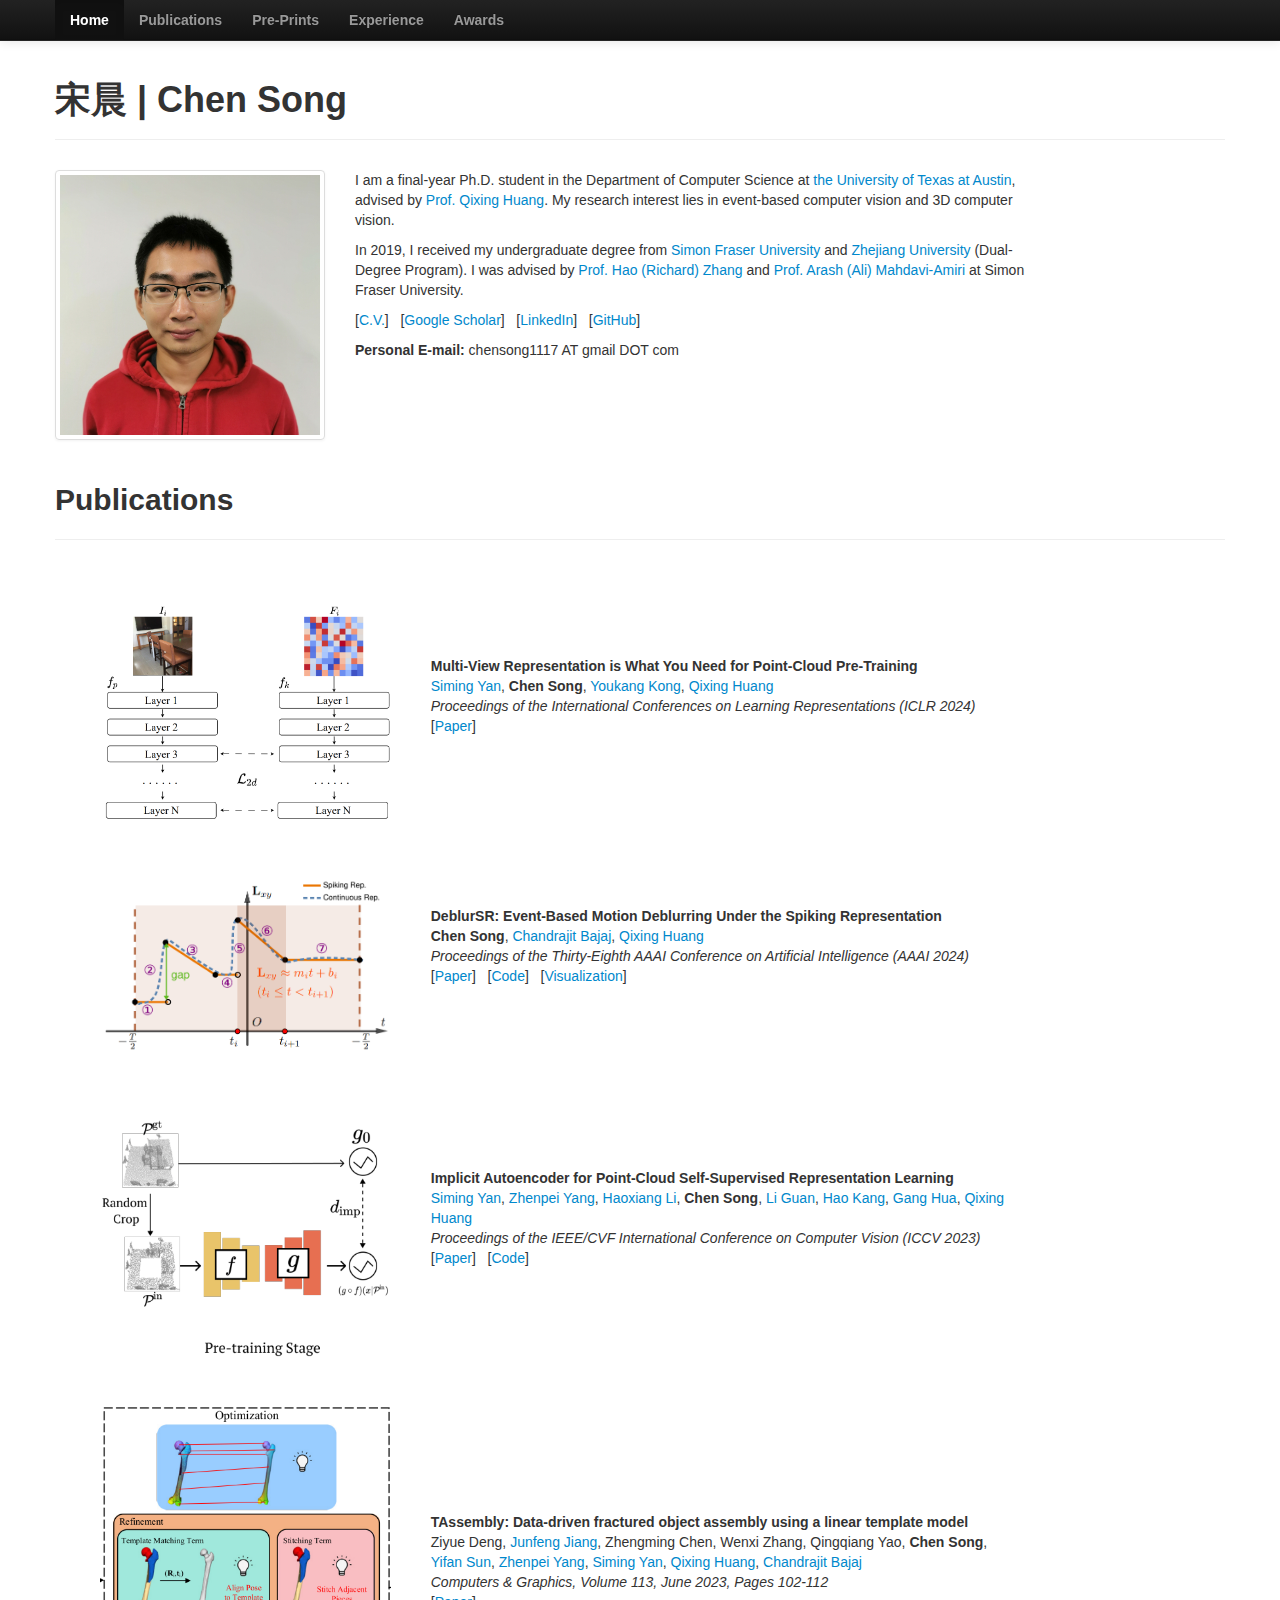
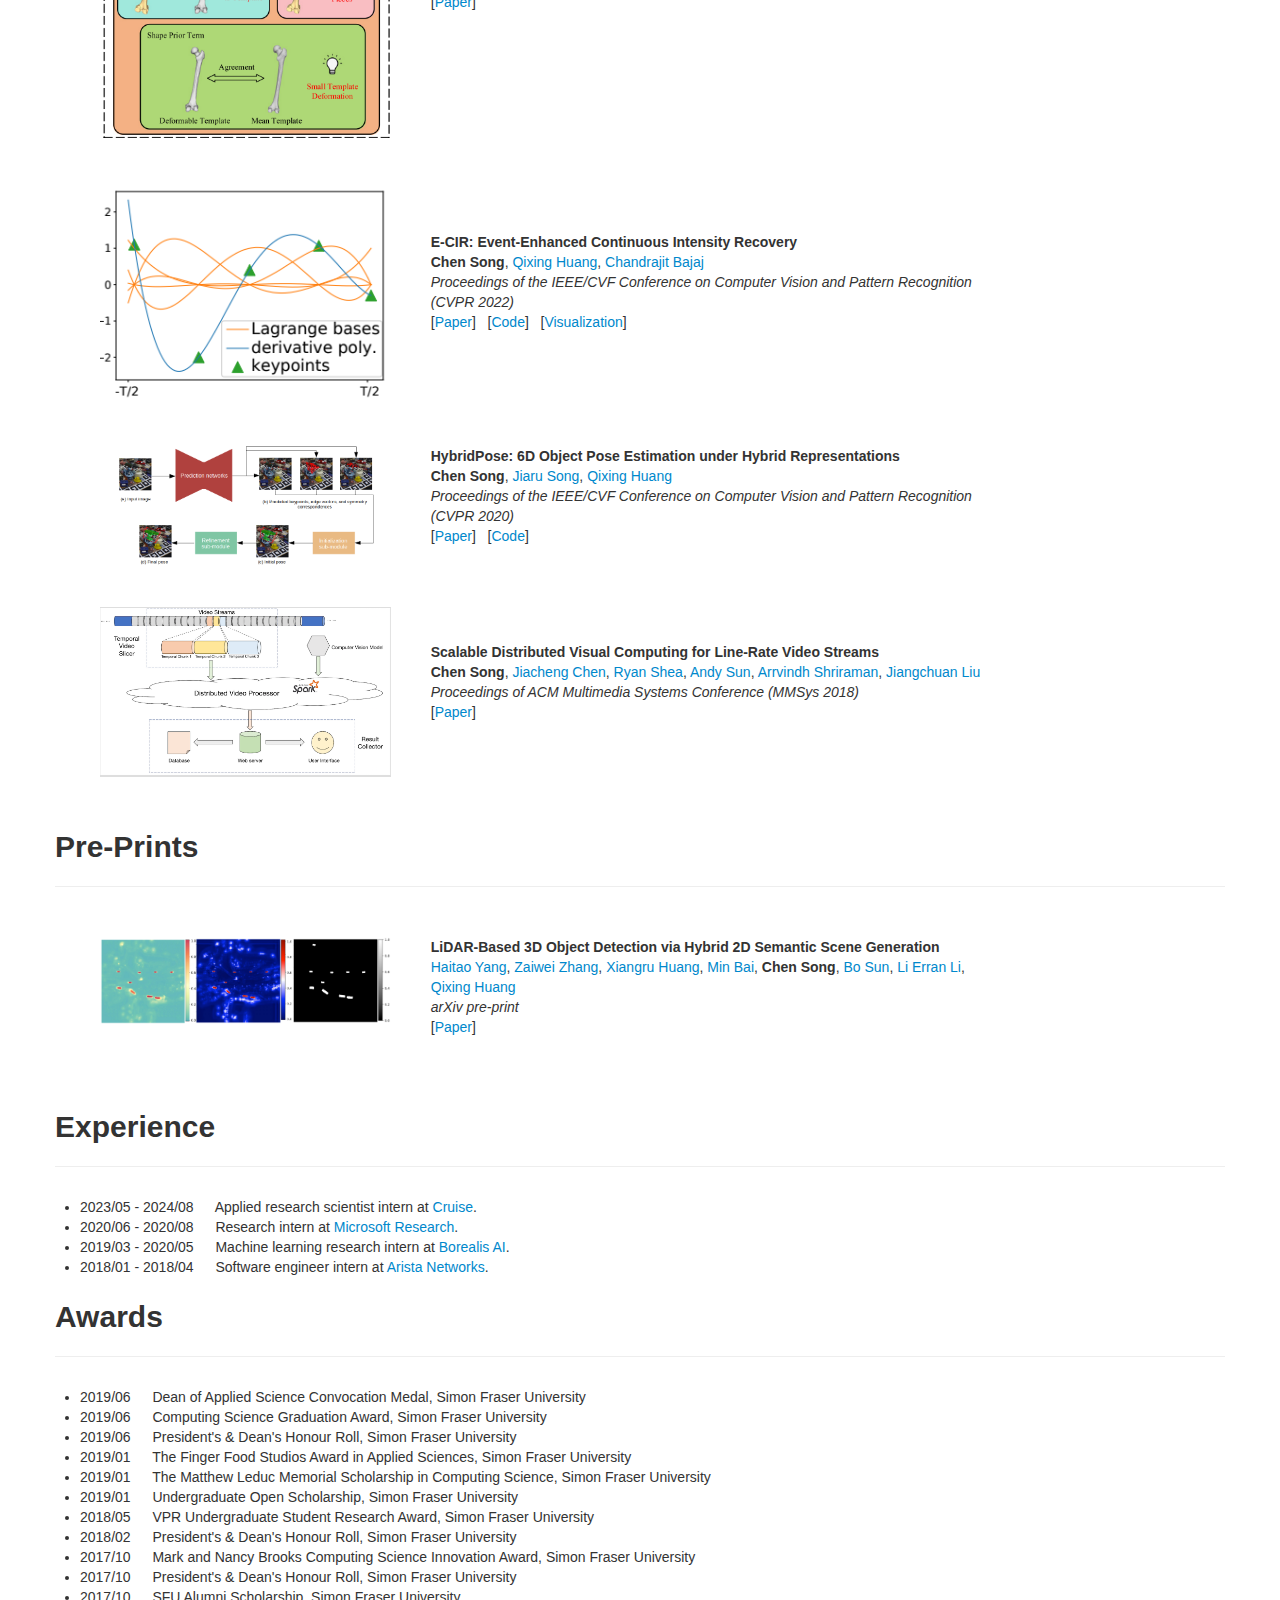
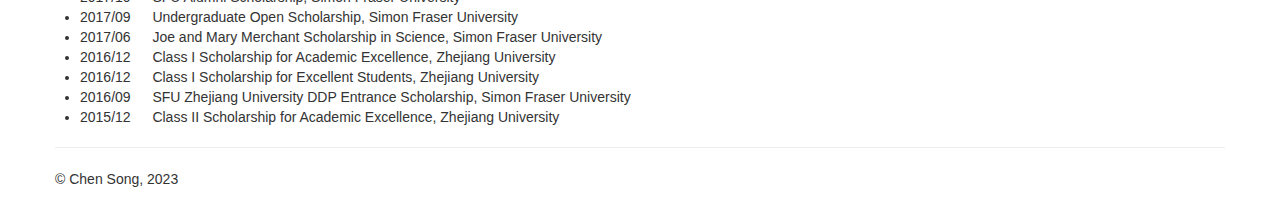
==== index.html @ 9794ae89 "copy files from EC2" ====
<!DOCTYPE html>
<html lang="en">
	<head>
	    <meta charset="utf-8">
	    <title>宋晨 | Chen Song</title>
	    <meta name="viewport" content="width=device-width, initial-scale=1.0">
	    <meta name="description" content="宋晨 | Chen Song">
	    <meta name="author" content="宋晨 | Chen Song">
		<meta name="keywords" content="宋晨 | Chen Song">
	    <!-- Le styles -->
	    <link href="./css/bootstrap.css" rel="stylesheet">
		
	    <style>
	      body {
	        padding-top: 60px; /* 60px to make the container go all the way to the bottom of the topbar */
	      }
	    </style>
	    <link href="./css/bootstrap-responsive.css" rel="stylesheet">

	    <!-- <script type="text/javascript" src="./jquery.min.js"></script></head> -->
	</head>

    <body data-gr-c-s-loaded="true">

    <div class="navbar navbar-inverse navbar-fixed-top">
      <div class="navbar-inner">
        <div class="container">
          <a class="btn btn-navbar" data-toggle="collapse" data-target=".nav-collapse">
            <span class="icon-bar"></span>
            <span class="icon-bar"></span>
            <span class="icon-bar"></span>
          </a>
          <div class="nav-collapse collapse">
            <ul class="nav">
              <li class="active"><a href="#HOME"><strong>Home</strong></a></li>
              <li><a href="#PUBLICATIONS"><strong>Publications</strong></a></li>
              <li><a href="#PREPRINTS"><strong>Pre-Prints</strong></a></li>
              <li><a href="#EXPERIENCE"><strong>Experience</strong></a></li>
              <li><a href="#AWARDS"><strong>Awards</strong></a></li>
            </ul>

          </div><!--/.nav-collapse -->
        </div>
      </div>
    </div>

    <div class="container">
		<section id="HOME">
			<div class="page-header">
				<h1>宋晨 | Chen Song</h1>
			</div>
			
			<div class="row-fluid">
			
				<div class="span3">
					<div class="thumbnail">
						<a><img src="assets/img/profile.jpg"></a>
					</div>
				</div>
				
				<div class="span7">
                    <p>I am a final-year Ph.D. student in the Department of Computer Science at <a href="https://www.utexas.edu/">the University of Texas at Austin</a>, advised by <a href="https://www.cs.utexas.edu/~huangqx/">Prof. Qixing Huang</a>.  My research interest lies in event-based computer vision and 3D computer vision. </p>

                    <p>In 2019, I received my undergraduate degree from <a href="https://www.sfu.ca/">Simon Fraser University</a> and <a href="https://www.zju.edu.cn/">Zhejiang University</a> (Dual-Degree Program). I was advised by <a href="https://www.cs.sfu.ca/~haoz/">Prof. Hao (Richard) Zhang</a> and <a href="https://www.sfu.ca/~amahdavi/">Prof. Arash (Ali) Mahdavi-Amiri</a> at Simon Fraser University.</p>

                    <!-- <p><span style="color: #ff0000; font-family: Lato, Arial; font-weight: 700;">I am looking for an industrial position starting in Summer 2024. Please feel free to reach out.</span></p> -->

                    <p> [<a href="doc/cv.pdf">C.V.</a>] &nbsp; [<a href="https://scholar.google.com/citations?user=AoV0Q34AAAAJ&hl=en">Google Scholar</a>] &nbsp; [<a href="https://www.linkedin.com/in/chenso/">LinkedIn</a>] &nbsp; [<a href="https://github.com/chensong1995">GitHub</a>]</p>

					<address>
                        <b>Personal E-mail:</b> chensong1117 AT gmail DOT com<br>
					</address>

				</div>

			</div>
		</section>
		<br>		

		<section id="PUBLICATIONS">
			<div class="page-header">
				<h2>Publications</h2>
			</div>
			
			<div class="row-fluid">
				<div class="span10">
				
				<div id="TabContent" class="tab-content">
					<div class="tab-pane fade in active" id="topic">					
						<ol>
						<table width="150%" align="center" border="0" cellpadding="20">
						<tbody>
						    <!-- Multiview -->
					        <tr>
					            <td width="35%" valign="top">
					            <img src="assets/img/Multiview.png"  height="500" style="border-style: none">
					            </td>
					            <td width="80%" valign="middle">
                                        <span class="title"><strong>Multi-View Representation is What You Need for Point-Cloud Pre-Training</strong> <br>
                                            <span class="details"><a href="https://www.cs.utexas.edu/~siming/">Siming Yan</a>, <b>Chen Song</b>, <a href="https://kxz18.github.io/">Youkang Kong</a>, <a href="https://www.cs.utexas.edu/~huangqx/">Qixing Huang</a><br>
				                        <em> Proceedings of the International Conferences on Learning Representations (ICLR 2024) </em>&nbsp;
					                   	<br></span>
								[<a href="https://arxiv.org/abs/2306.02558">Paper</a>] &nbsp;
					                    </span><br><br>
					            </td>
					        </tr>


						    <!-- DeblurSR -->
					        <tr>
					            <td width="35%" valign="top">
					            <img src="assets/img/DeblurSR.png"  height="500" style="border-style: none">
					            </td>
					            <td width="80%" valign="middle">
				                        <span class="title"><strong>DeblurSR: Event-Based Motion Deblurring Under the Spiking Representation</strong> <br>
                                            <span class="details"><b>Chen Song</b>, <a href="https://www.cs.utexas.edu/users/bajaj/cvc/index.shtml">Chandrajit Bajaj</a>, <a href="https://www.cs.utexas.edu/~huangqx/">Qixing Huang</a><br>
				                        <em> Proceedings of the Thirty-Eighth AAAI Conference on Artificial Intelligence (AAAI 2024) </em>&nbsp;
					                   	<br></span>
								[<a href="https://arxiv.org/abs/2303.08977">Paper</a>] &nbsp;
								[<a href="https://github.com/chensong1995/DeblurSR">Code</a>] &nbsp;
								[<a href="deblursr/visualization.html">Visualization</a>] &nbsp;
					                    </span><br><br>
					            </td>
					        </tr>

						    <!-- IAE -->
					        <tr>
					            <td width="35%" valign="top">
					            <img src="assets/img/IAE.png"  height="500" style="border-style: none">
					            </td>
					            <td width="80%" valign="middle">
				                        <span class="title"><strong>Implicit Autoencoder for Point-Cloud Self-Supervised Representation Learning</strong> <br>
                                            <span class="details"><a href="https://www.cs.utexas.edu/~siming/">Siming Yan</a>, <a href="https://www.cs.utexas.edu/~yzp12/">Zhenpei Yang</a>, <a href="https://scholar.google.com/citations?user=Fu6aoXAAAAAJ">Haoxiang Li</a>, <b>Chen Song</b>, <a href="https://www.liguan.org/">Li Guan</a>, <a href="https://www.zoominfo.com/p/Hao-Kang/-1518000701">Hao Kang</a>, <a href="https://www.ganghua.org/">Gang Hua</a>, <a href="https://www.cs.utexas.edu/~huangqx/">Qixing Huang</a><br>
				                        <em> Proceedings of the IEEE/CVF International Conference on Computer Vision (ICCV 2023) </em>&nbsp;
					                   	<br></span>
								[<a href="https://arxiv.org/abs/2201.00785">Paper</a>] &nbsp;
								[<a href="https://github.com/SimingYan/IAE">Code</a>] &nbsp;
					                    </span><br><br>
					            </td>
					        </tr>

						    <!-- TAssembly -->
					        <tr>
					            <td width="35%" valign="top">
					            <img src="assets/img/TAssembly.png"  height="500" style="border-style: none">
					            </td>
					            <td width="80%" valign="middle">
				                        <span class="title"><strong>TAssembly: Data-driven fractured object assembly using a linear template model</strong> <br>
                                            <span class="details">Ziyue Deng, <a href="https://www.researchgate.net/lab/Junfeng-Jiang-Lab">Junfeng Jiang</a>, Zhengming Chen, Wenxi Zhang, Qingqiang Yao, <b>Chen Song</b>, <a href="https://yifansun12.wixsite.com/mysite">Yifan Sun</a>, <a href="https://www.cs.utexas.edu/~yzp12/">Zhenpei Yang</a>, <a href="https://www.cs.utexas.edu/~siming/">Siming Yan</a>, <a href="https://www.cs.utexas.edu/~huangqx/">Qixing Huang</a>, <a href="https://www.cs.utexas.edu/users/bajaj/cvc/index.shtml">Chandrajit Bajaj</a><br>
				                        <em> Computers & Graphics, Volume 113, June 2023, Pages 102-112 </em>&nbsp;
					                   	<br></span>
								[<a href="https://www.sciencedirect.com/science/article/abs/pii/S0097849323000560">Paper</a>] &nbsp;
					                    </span><br><br>
					            </td>
					        </tr>

						    <!-- E-CIR -->
					        <tr>
					            <td width="35%" valign="top">
					            <img src="assets/img/E-CIR.png"  height="500" style="border-style: none">
					            </td>
					            <td width="80%" valign="middle">
				                        <span class="title"><strong>E-CIR: Event-Enhanced Continuous Intensity Recovery</strong> <br>
                                            <span class="details"><b>Chen Song</b>, <a href="https://www.cs.utexas.edu/~huangqx/">Qixing Huang</a>, <a href="https://www.cs.utexas.edu/users/bajaj/cvc/index.shtml">Chandrajit Bajaj</a><br>
				                        <em> Proceedings of the IEEE/CVF Conference on Computer Vision and Pattern Recognition (CVPR 2022) </em>&nbsp;
					                   	<br></span>
								[<a href="https://arxiv.org/abs/2203.01935">Paper</a>] &nbsp;
								[<a href="https://github.com/chensong1995/E-CIR">Code</a>] &nbsp;
								[<a href="ecir/visualization.html">Visualization</a>] &nbsp;
					                    </span><br><br>
					            </td>
					        </tr>

						    <!-- HybridPose -->
					        <tr>
					            <td width="35%" valign="top">
					            <img src="assets/img/HybridPose.png"  height="500" style="border-style: none">
					            </td>
					            <td width="80%" valign="middle">
				                        <span class="title"><strong>HybridPose: 6D Object Pose Estimation under Hybrid Representations</strong> <br>
                                            <span class="details"><b>Chen Song</b>, <a href="https://www.linkedin.com/in/jiaru-song-83793a144">Jiaru Song</a>, <a href="https://www.cs.utexas.edu/~huangqx/">Qixing Huang</a><br>
				                        <em> Proceedings of the IEEE/CVF Conference on Computer Vision and Pattern Recognition (CVPR 2020) </em>&nbsp;
					                   	<br></span>
								[<a href="https://arxiv.org/abs/2001.01869">Paper</a>] &nbsp;
								[<a href="https://github.com/chensong1995/HybridPose">Code</a>] &nbsp;
					                    </span><br><br>
					            </td>
					        </tr>

						    <!-- Scalable -->
					        <tr>
					            <td width="35%" valign="top">
					            <img src="assets/img/Scalable.png"  height="500" style="border-style: none">
					            </td>
					            <td width="80%" valign="middle">
				                        <span class="title"><strong>Scalable Distributed Visual Computing for Line-Rate Video Streams</strong> <br>
                                            <span class="details"><b>Chen Song</b>, <a href="https://jcchen.me/">Jiacheng Chen</a>, <a href="https://www.sfu.ca/computing/people/faculty/ryanshea.html">Ryan Shea</a>, <a href="https://ca.linkedin.com/in/sunandy">Andy Sun</a>, <a href="https://www.cs.sfu.ca/~ashriram/">Arrvindh Shriraman</a>, <a href="https://www.cs.sfu.ca/~jcliu/">Jiangchuan Liu</a><br>
				                        <em> Proceedings of ACM Multimedia Systems Conference (MMSys 2018)</em>&nbsp;
					                   	<br></span>
								[<a href="https://dl.acm.org/doi/10.1145/3204949.3204974">Paper</a>] &nbsp;
					                    </span><br><br>
					            </td>
					        </tr>

					 	</tbody>
					 	</table>
						</ol>					
					</div>
				</div>

				</div>
			</div>
		</section>

		<section id="PREPRINTS">
			<div class="page-header">
                <h2>Pre-Prints</h2>
			</div>
			
			<div class="row-fluid">
				<div class="span10">
				
				<div id="TabContent" class="tab-content">
					<div class="tab-pane fade in active" id="topic">					
						<ol>
						<table width="150%" align="center" border="0" cellpadding="20">
						<tbody>
						    <!-- LiDAR -->
					        <tr>
					            <td width="35%" valign="top">
					            <img src="assets/img/LiDAR.png"  height="500" style="border-style: none">
					            </td>
					            <td width="80%" valign="middle">
				                        <span class="title"><strong>LiDAR-Based 3D Object Detection via Hybrid 2D Semantic Scene Generation</strong> <br>
                                            <span class="details"><a href="https://yanghtr.github.io/">Haitao Yang</a>, <a href="https://sites.google.com/a/utexas.edu/zaiwei-zhang/">Zaiwei Zhang</a>, <a href="https://people.csail.mit.edu/xrhuang/">Xiangru Huang</a>, <a href="https://www.cs.toronto.edu/~mbai/">Min Bai</a>, <b>Chen Song</b>, <a href="https://sites.google.com/view/bosun/home">Bo Sun</a>, <a href="http://www.cs.columbia.edu/~lierranli/">Li Erran Li</a>, <a href="https://www.cs.utexas.edu/~huangqx/">Qixing Huang</a><br>
				                        <em> arXiv pre-print </em>&nbsp;
					                   	<br></span>
								[<a href="https://arxiv.org/abs/2304.01519">Paper</a>] &nbsp;
					                    </span><br><br>
					            </td>
					        </tr>



					 	</tbody>
					 	</table>
						</ol>					
					</div>
				</div>

				</div>
			</div>
		</section>


		<section id="EXPERIENCE">
			<div class="page-header">
				<h2>Experience</h2>
			</div>
			<ul>
                <li><span class="title">2023/05 - 2024/08 &emsp;  Applied research scientist intern at <a href="https://getcruise.com/">Cruise</a>.</span></li>
                <li><span class="title">2020/06 - 2020/08 &emsp;  Research intern at <a href="https://www.microsoft.com/en-us/research/">Microsoft Research</a>.</span></li>
                <li><span class="title">2019/03 - 2020/05  &emsp;  Machine learning research intern at <a href="https://www.borealisai.com/">Borealis AI</a>.</span></li>
                <li><span class="title">2018/01 - 2018/04  &emsp;  Software engineer intern at <a href="https://www.arista.com/">Arista Networks</a>.</span></li>
			</ul>
		</section>

		<section id="AWARDS">
			<div class="page-header">
				<h2>Awards</h2>
			</div>
			<ul>
                <li><span class="title">2019/06 &emsp;  Dean of Applied Science Convocation Medal, Simon Fraser University</span></li>
                <li><span class="title">2019/06 &emsp;  Computing Science Graduation Award, Simon Fraser University</span></li>
                <li><span class="title">2019/06 &emsp;  President's &amp; Dean's Honour Roll, Simon Fraser University</span></li>
                <li><span class="title">2019/01 &emsp;  The Finger Food Studios Award in Applied Sciences, Simon Fraser University</span></li>
                <li><span class="title">2019/01 &emsp;  The Matthew Leduc Memorial Scholarship in Computing Science, Simon Fraser University</span></li>
                <li><span class="title">2019/01 &emsp;  Undergraduate Open Scholarship, Simon Fraser University</span></li>
                <li><span class="title">2018/05 &emsp;  VPR Undergraduate Student Research Award, Simon Fraser University</span></li>
                <li><span class="title">2018/02 &emsp;  President's &amp; Dean's Honour Roll, Simon Fraser University</span></li>
                <li><span class="title">2017/10 &emsp;  Mark and Nancy Brooks Computing Science Innovation Award, Simon Fraser University</span></li>
                <li><span class="title">2017/10 &emsp;  President's &amp; Dean's Honour Roll, Simon Fraser University</span></li>
                <li><span class="title">2017/10 &emsp;  SFU Alumni Scholarship, Simon Fraser University</span></li>
                <li><span class="title">2017/09 &emsp;  Undergraduate Open Scholarship, Simon Fraser University</span></li>
                <li><span class="title">2017/06 &emsp;  Joe and Mary Merchant Scholarship in Science, Simon Fraser University</span></li>
                <li><span class="title">2016/12 &emsp;  Class I Scholarship for Academic Excellence, Zhejiang University</span></li>
                <li><span class="title">2016/12 &emsp;  Class I Scholarship for Excellent Students, Zhejiang University</span></li>
                <li><span class="title">2016/09 &emsp;  SFU Zhejiang University DDP Entrance Scholarship, Simon Fraser University</span></li>
                <li><span class="title">2015/12 &emsp;  Class II Scholarship for Academic Excellence, Zhejiang University</span></li>
			</ul>
		</section>


		<!-- Footer -->
		<hr>
        <footer class="footer">
            <p>&copy; Chen Song, 2023</p>
        </footer>


    <!-- Le javascript
    ================================================== -->
    <!-- Placed at the end of the document so the pages load faster -->

 	<script src="https://code.jquery.com/jquery-1.10.2.min.js"></script>
	<script src="https://maxcdn.bootstrapcdn.com/bootstrap/3.3.7/js/bootstrap.min.js"></script>

	</body>
</html>
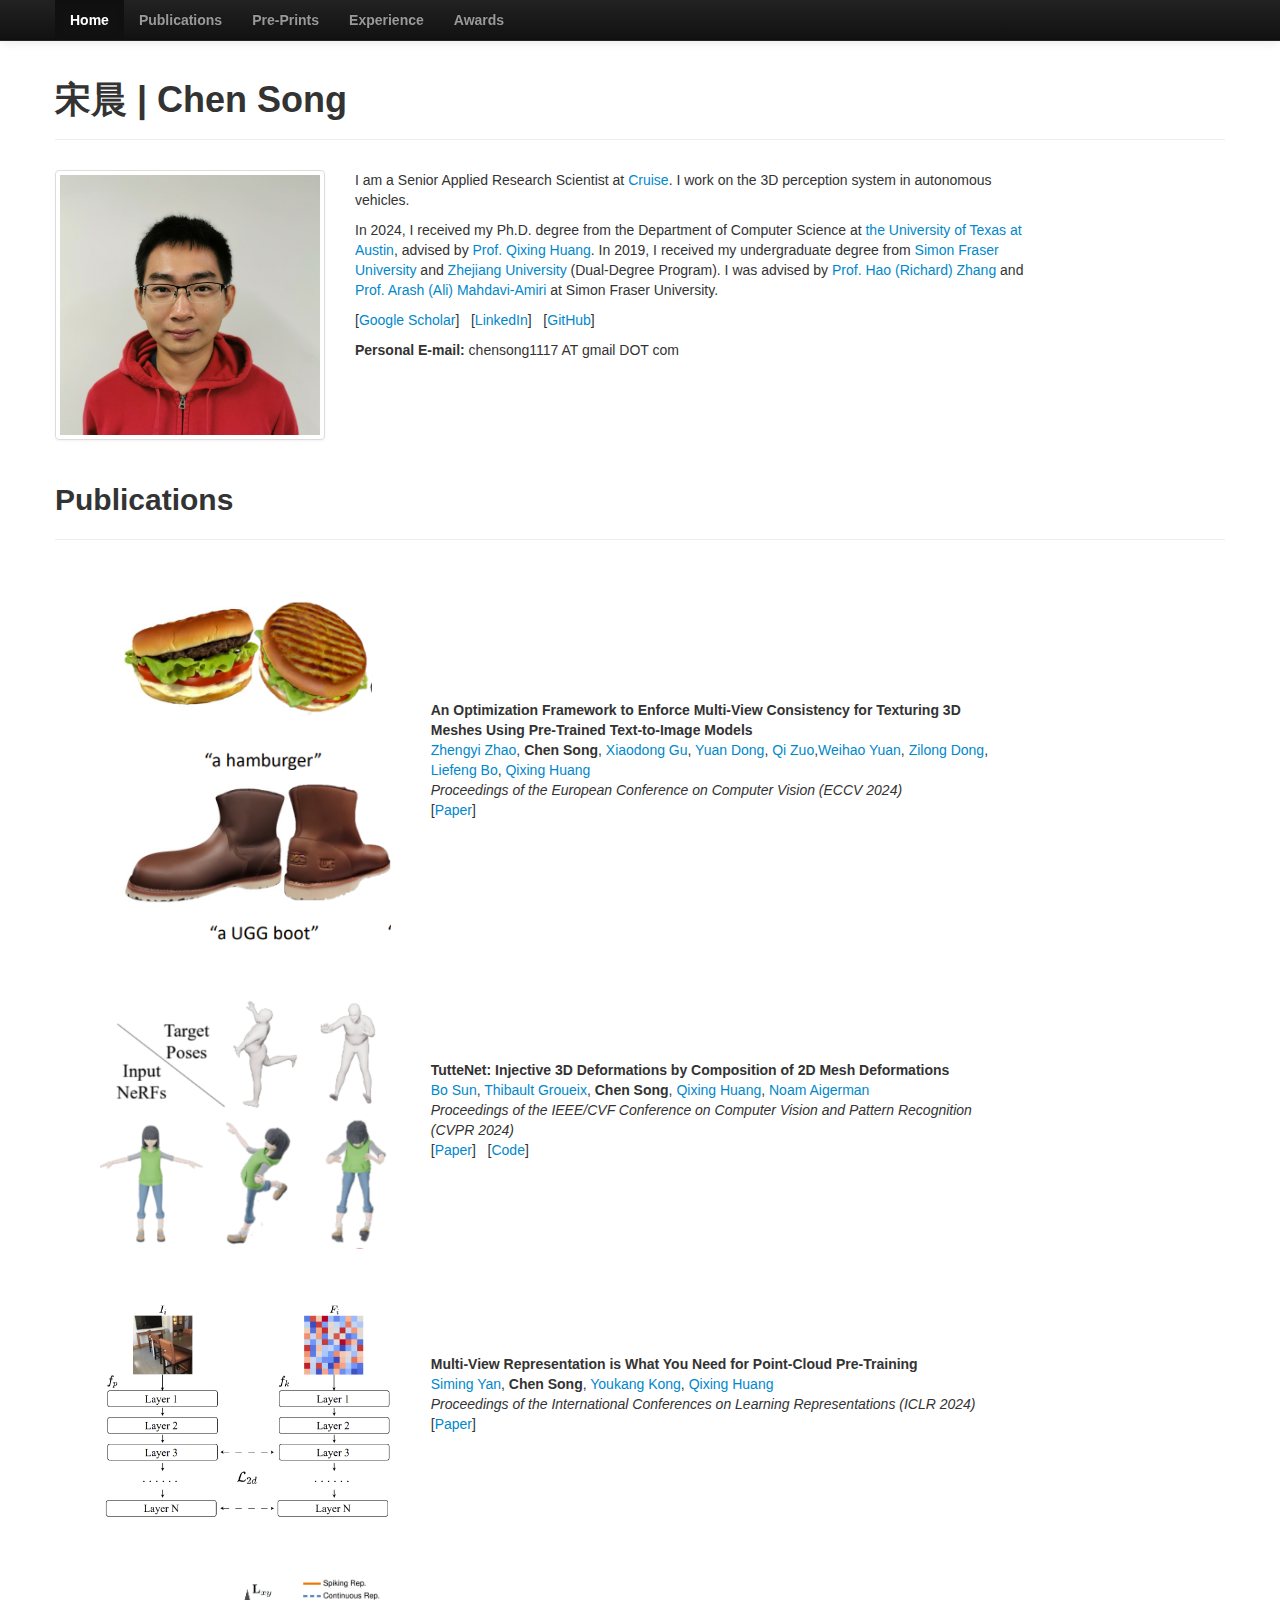
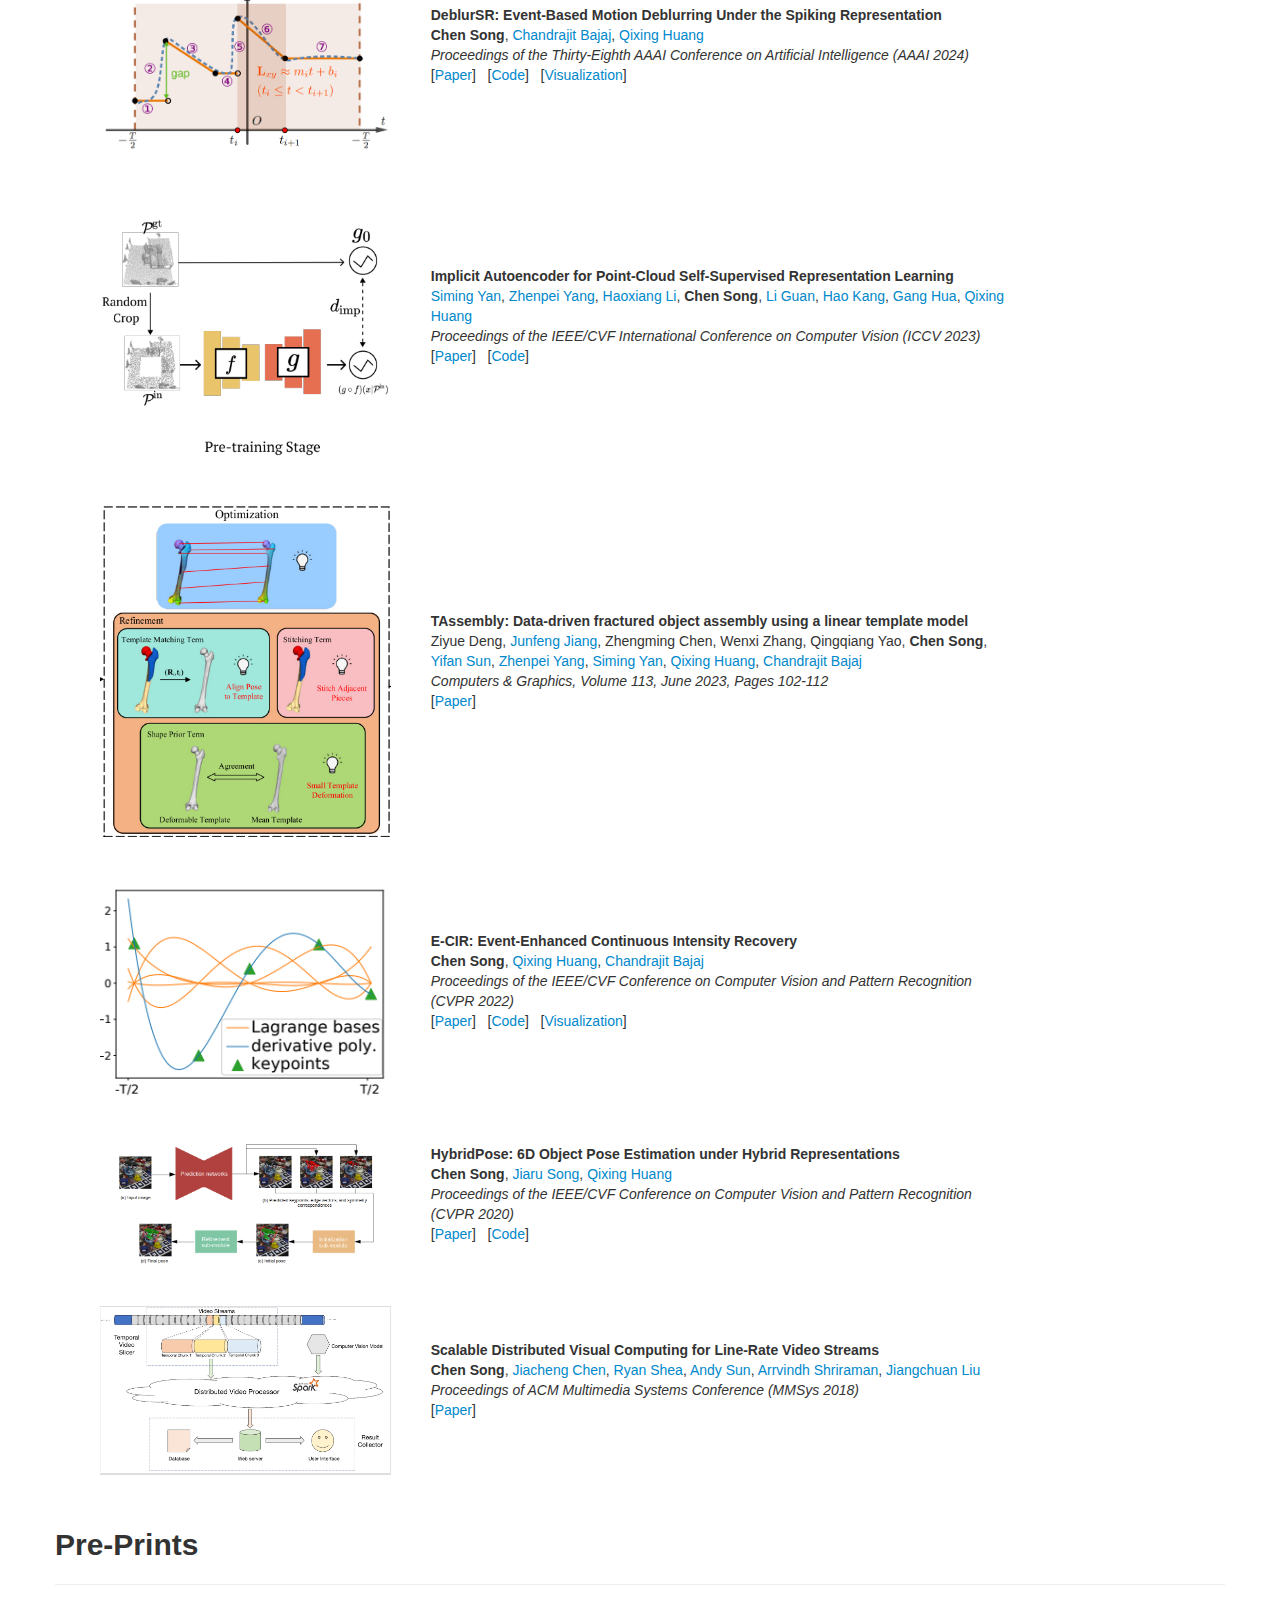
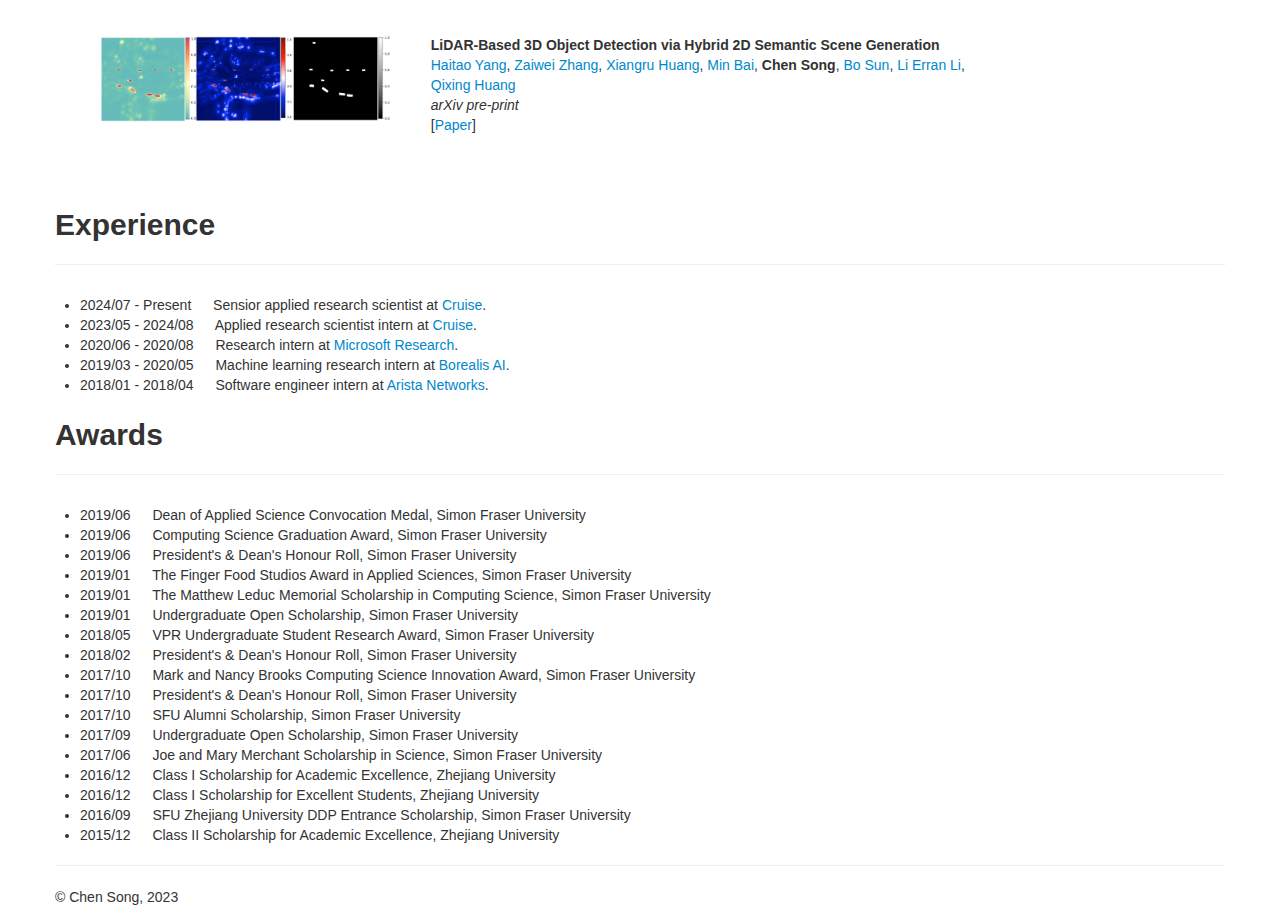
==== commit 09912a84: "update info" ====
--- a/index.html
+++ b/index.html
@@ -60,13 +60,10 @@
 				</div>
 				
 				<div class="span7">
-                    <p>I am a final-year Ph.D. student in the Department of Computer Science at <a href="https://www.utexas.edu/">the University of Texas at Austin</a>, advised by <a href="https://www.cs.utexas.edu/~huangqx/">Prof. Qixing Huang</a>.  My research interest lies in event-based computer vision and 3D computer vision. </p>
-
-                    <p>In 2019, I received my undergraduate degree from <a href="https://www.sfu.ca/">Simon Fraser University</a> and <a href="https://www.zju.edu.cn/">Zhejiang University</a> (Dual-Degree Program). I was advised by <a href="https://www.cs.sfu.ca/~haoz/">Prof. Hao (Richard) Zhang</a> and <a href="https://www.sfu.ca/~amahdavi/">Prof. Arash (Ali) Mahdavi-Amiri</a> at Simon Fraser University.</p>
-
-                    <!-- <p><span style="color: #ff0000; font-family: Lato, Arial; font-weight: 700;">I am looking for an industrial position starting in Summer 2024. Please feel free to reach out.</span></p> -->
-
-                    <p> [<a href="doc/cv.pdf">C.V.</a>] &nbsp; [<a href="https://scholar.google.com/citations?user=AoV0Q34AAAAJ&hl=en">Google Scholar</a>] &nbsp; [<a href="https://www.linkedin.com/in/chenso/">LinkedIn</a>] &nbsp; [<a href="https://github.com/chensong1995">GitHub</a>]</p>
+                    <p>I am a Senior Applied Research Scientist at <a href="https://www.getcruise.com/">Cruise</a>. I work on the 3D perception system in autonomous vehicles.</p>
+                    <p>In 2024, I received my Ph.D. degree from the Department of Computer Science at <a href="https://www.utexas.edu/">the University of Texas at Austin</a>, advised by <a href="https://www.cs.utexas.edu/~huangqx/">Prof. Qixing Huang</a>. In 2019, I received my undergraduate degree from <a href="https://www.sfu.ca/">Simon Fraser University</a> and <a href="https://www.zju.edu.cn/">Zhejiang University</a> (Dual-Degree Program). I was advised by <a href="https://www.cs.sfu.ca/~haoz/">Prof. Hao (Richard) Zhang</a> and <a href="https://www.sfu.ca/~amahdavi/">Prof. Arash (Ali) Mahdavi-Amiri</a> at Simon Fraser University.</p>
+
+                    <p> [<a href="https://scholar.google.com/citations?user=AoV0Q34AAAAJ&hl=en">Google Scholar</a>] &nbsp; [<a href="https://www.linkedin.com/in/chenso/">LinkedIn</a>] &nbsp; [<a href="https://github.com/chensong1995">GitHub</a>]</p>
 
 					<address>
                         <b>Personal E-mail:</b> chensong1117 AT gmail DOT com<br>
@@ -91,6 +88,38 @@
 						<ol>
 						<table width="150%" align="center" border="0" cellpadding="20">
 						<tbody>
+						    <!-- Text2img -->
+					        <tr>
+					            <td width="35%" valign="top">
+					            <img src="assets/img/text2img.png"  height="500" style="border-style: none">
+					            </td>
+					            <td width="80%" valign="middle">
+                                        <span class="title"><strong>An Optimization Framework to Enforce Multi-View Consistency for Texturing 3D Meshes Using Pre-Trained Text-to-Image Models</strong> <br>
+                                            <span class="details"><a href="https://dblp.org/pid/270/4110.html">Zhengyi Zhao</a>, <b>Chen Song</b>, <a href="https://guxd.github.io/">Xiaodong Gu</a>, <a href="https://dblp.org/pid/66/875.html">Yuan Dong</a>, <a href="https://github.com/hitsz-zuoqi">Qi Zuo</a>,<a href="https://weihao-yuan.com/">Weihao Yuan</a>, <a href="http://www.cad.zju.edu.cn/home/zldong/">Zilong Dong</a>, <a href="https://research.cs.washington.edu/istc/lfb/">Liefeng Bo</a>, <a href="https://www.cs.utexas.edu/~huangqx/">Qixing Huang</a><br>
+				                        <em> Proceedings of the European Conference on Computer Vision (ECCV 2024) </em>&nbsp;
+					                   	<br></span>
+								[<a href="https://arxiv.org/abs/2403.15559">Paper</a>] &nbsp;
+					                    </span><br><br>
+					            </td>
+					        </tr>
+
+						    <!-- TutteNet -->
+					        <tr>
+					            <td width="35%" valign="top">
+					            <img src="assets/img/TutteNet.png"  height="500" style="border-style: none">
+					            </td>
+					            <td width="80%" valign="middle">
+                                        <span class="title"><strong>TutteNet: Injective 3D Deformations by Composition of 2D Mesh Deformations</strong> <br>
+                                            <span class="details"><a href="https://sites.google.com/view/bosun/home">Bo Sun</a>, <a href="https://imagine.enpc.fr/~groueixt/">Thibault Groueix</a>, <b>Chen Song</b>, <a href="https://www.cs.utexas.edu/~huangqx/">Qixing Huang</a>, <a href="https://noamaig.github.io/">Noam Aigerman</a><br>
+				                        <em> Proceedings of the IEEE/CVF Conference on Computer Vision and Pattern Recognition (CVPR 2024) </em>&nbsp;
+					                   	<br></span>
+								[<a href="https://arxiv.org/abs/2406.12121">Paper</a>] &nbsp;
+								[<a href="https://github.com/GitBoSun/TutteNet">Code</a>] &nbsp;
+					                    </span><br><br>
+					            </td>
+					        </tr>
+
+
 						    <!-- Multiview -->
 					        <tr>
 					            <td width="35%" valign="top">
@@ -259,6 +288,7 @@
 				<h2>Experience</h2>
 			</div>
 			<ul>
+                <li><span class="title">2024/07 - Present &emsp;  Sensior applied research scientist at <a href="https://getcruise.com/">Cruise</a>.</span></li>
                 <li><span class="title">2023/05 - 2024/08 &emsp;  Applied research scientist intern at <a href="https://getcruise.com/">Cruise</a>.</span></li>
                 <li><span class="title">2020/06 - 2020/08 &emsp;  Research intern at <a href="https://www.microsoft.com/en-us/research/">Microsoft Research</a>.</span></li>
                 <li><span class="title">2019/03 - 2020/05  &emsp;  Machine learning research intern at <a href="https://www.borealisai.com/">Borealis AI</a>.</span></li>
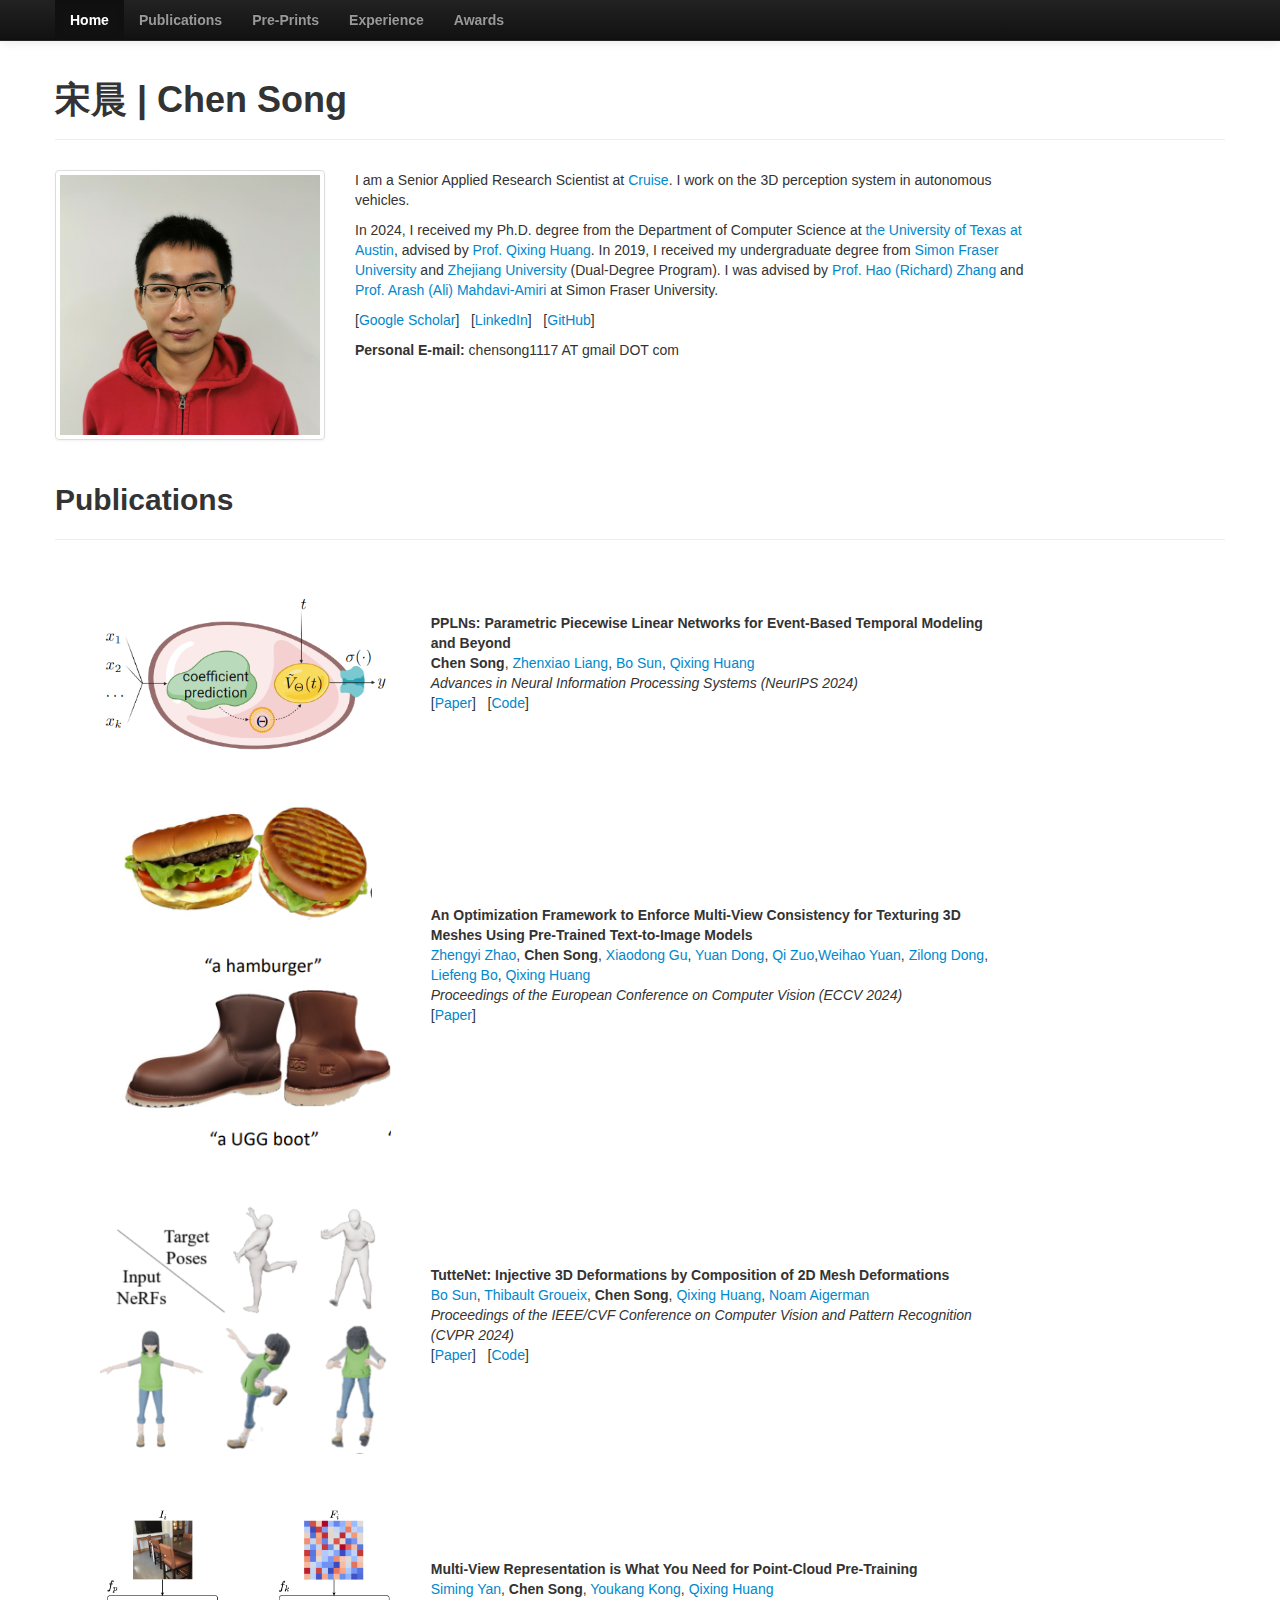
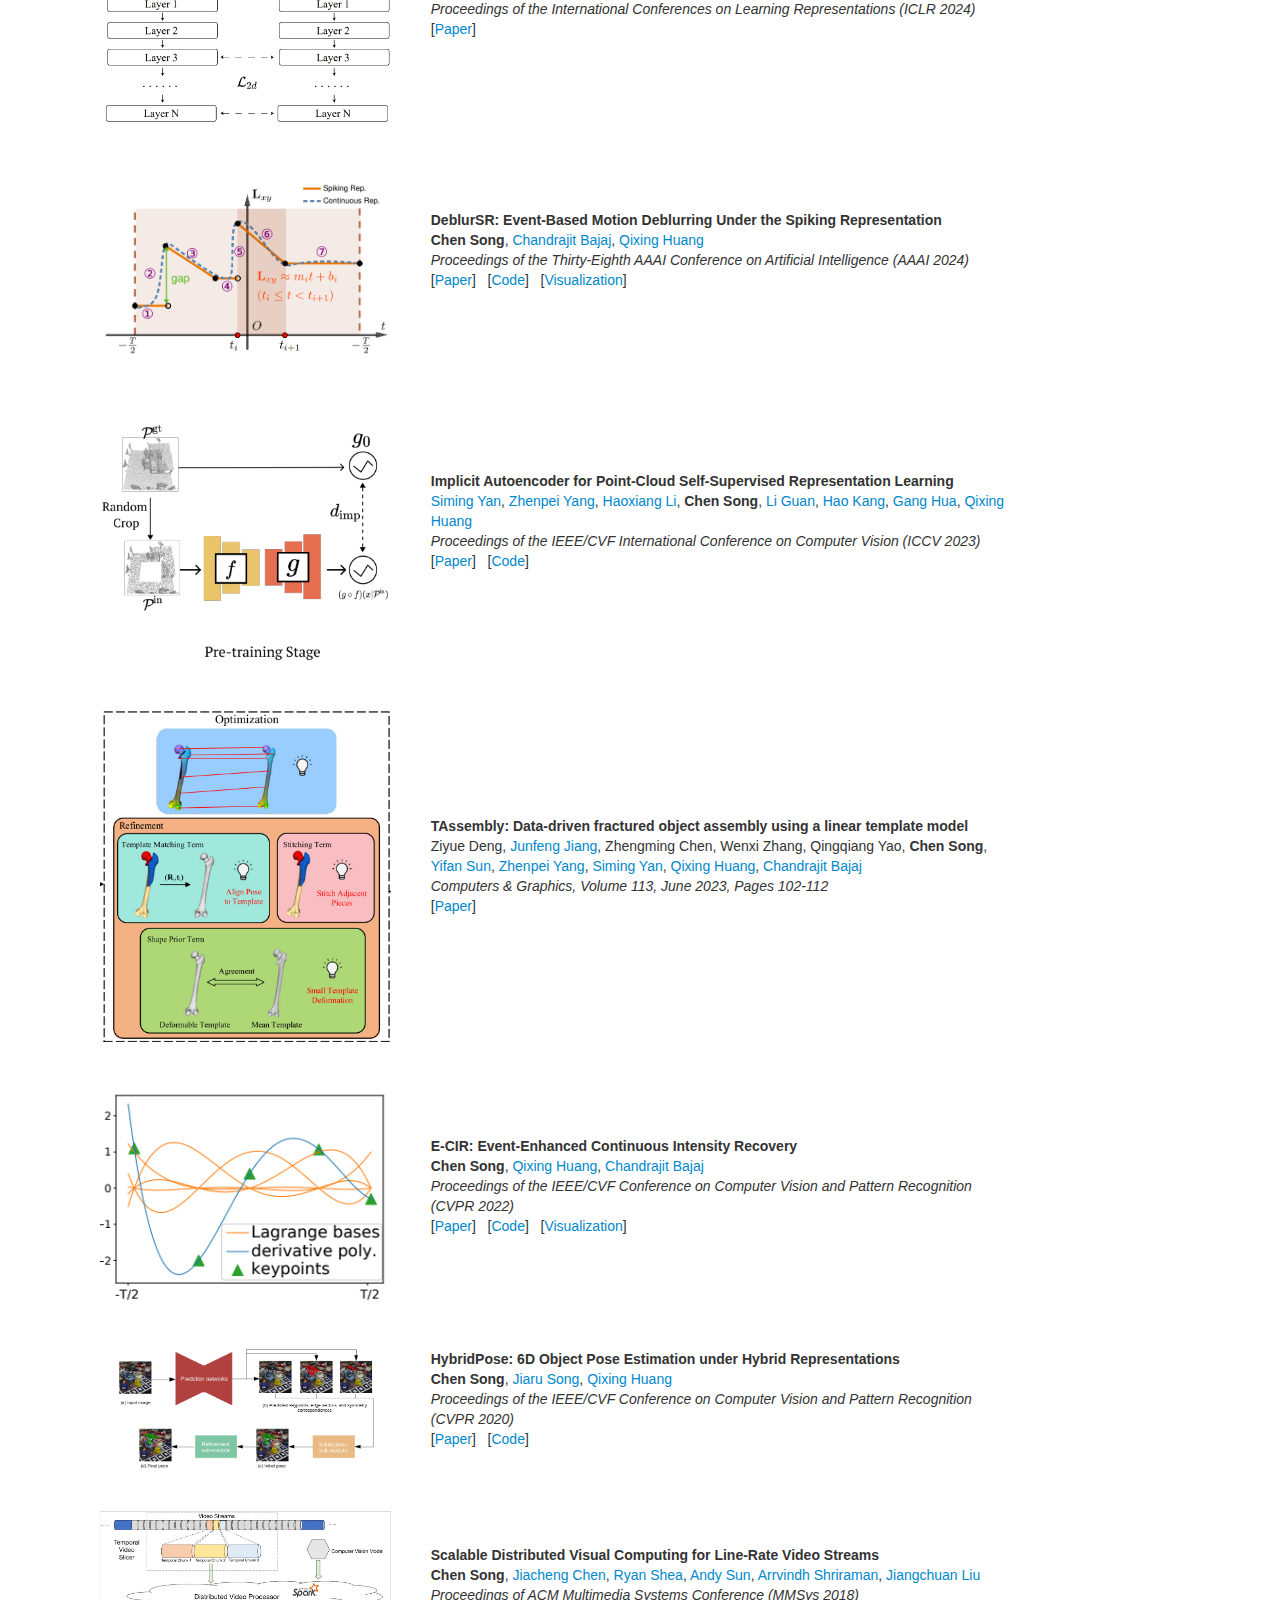
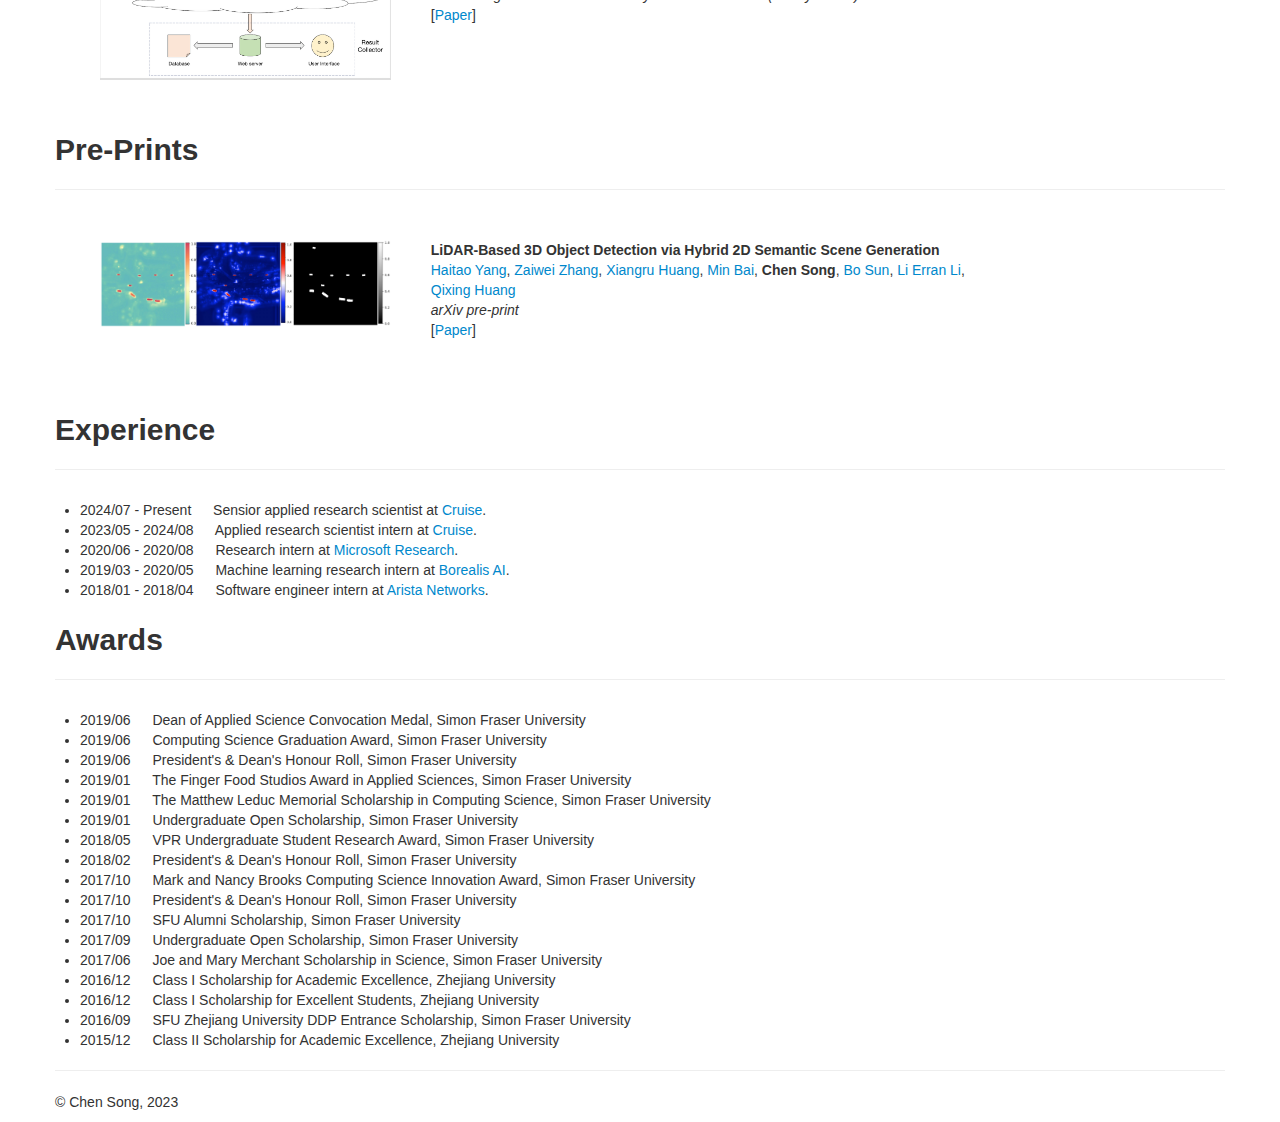
==== commit 5fb7080c: "update PPLN" ====
--- a/index.html
+++ b/index.html
@@ -88,6 +88,23 @@
 						<ol>
 						<table width="150%" align="center" border="0" cellpadding="20">
 						<tbody>
+						    <!-- PPLN -->
+					        <tr>
+					            <td width="35%" valign="top">
+					            <img src="assets/img/PPLN.png"  height="500" style="border-style: none">
+					            </td>
+					            <td width="80%" valign="middle">
+                                        <span class="title"><strong>PPLNs: Parametric Piecewise Linear Networks for Event-Based Temporal Modeling and Beyond</strong> <br>
+                                            <span class="details"><b>Chen Song</b>, <a href="https://www.cs.utexas.edu/~liangzx/">Zhenxiao Liang</a>, <a href="https://sites.google.com/view/bosun/home">Bo Sun</a>, <a href="https://www.cs.utexas.edu/~huangqx/">Qixing Huang</a><br>
+				                        <em> Advances in Neural Information Processing Systems (NeurIPS 2024) </em>&nbsp;
+					                   	<br></span>
+								[<a href="https://arxiv.org/abs/2409.19772">Paper</a>] &nbsp;
+								[<a href="https://github.com/chensong1995/PPLN">Code</a>] &nbsp;
+					                    </span><br><br>
+					            </td>
+					        </tr>
+
+
 						    <!-- Text2img -->
 					        <tr>
 					            <td width="35%" valign="top">
